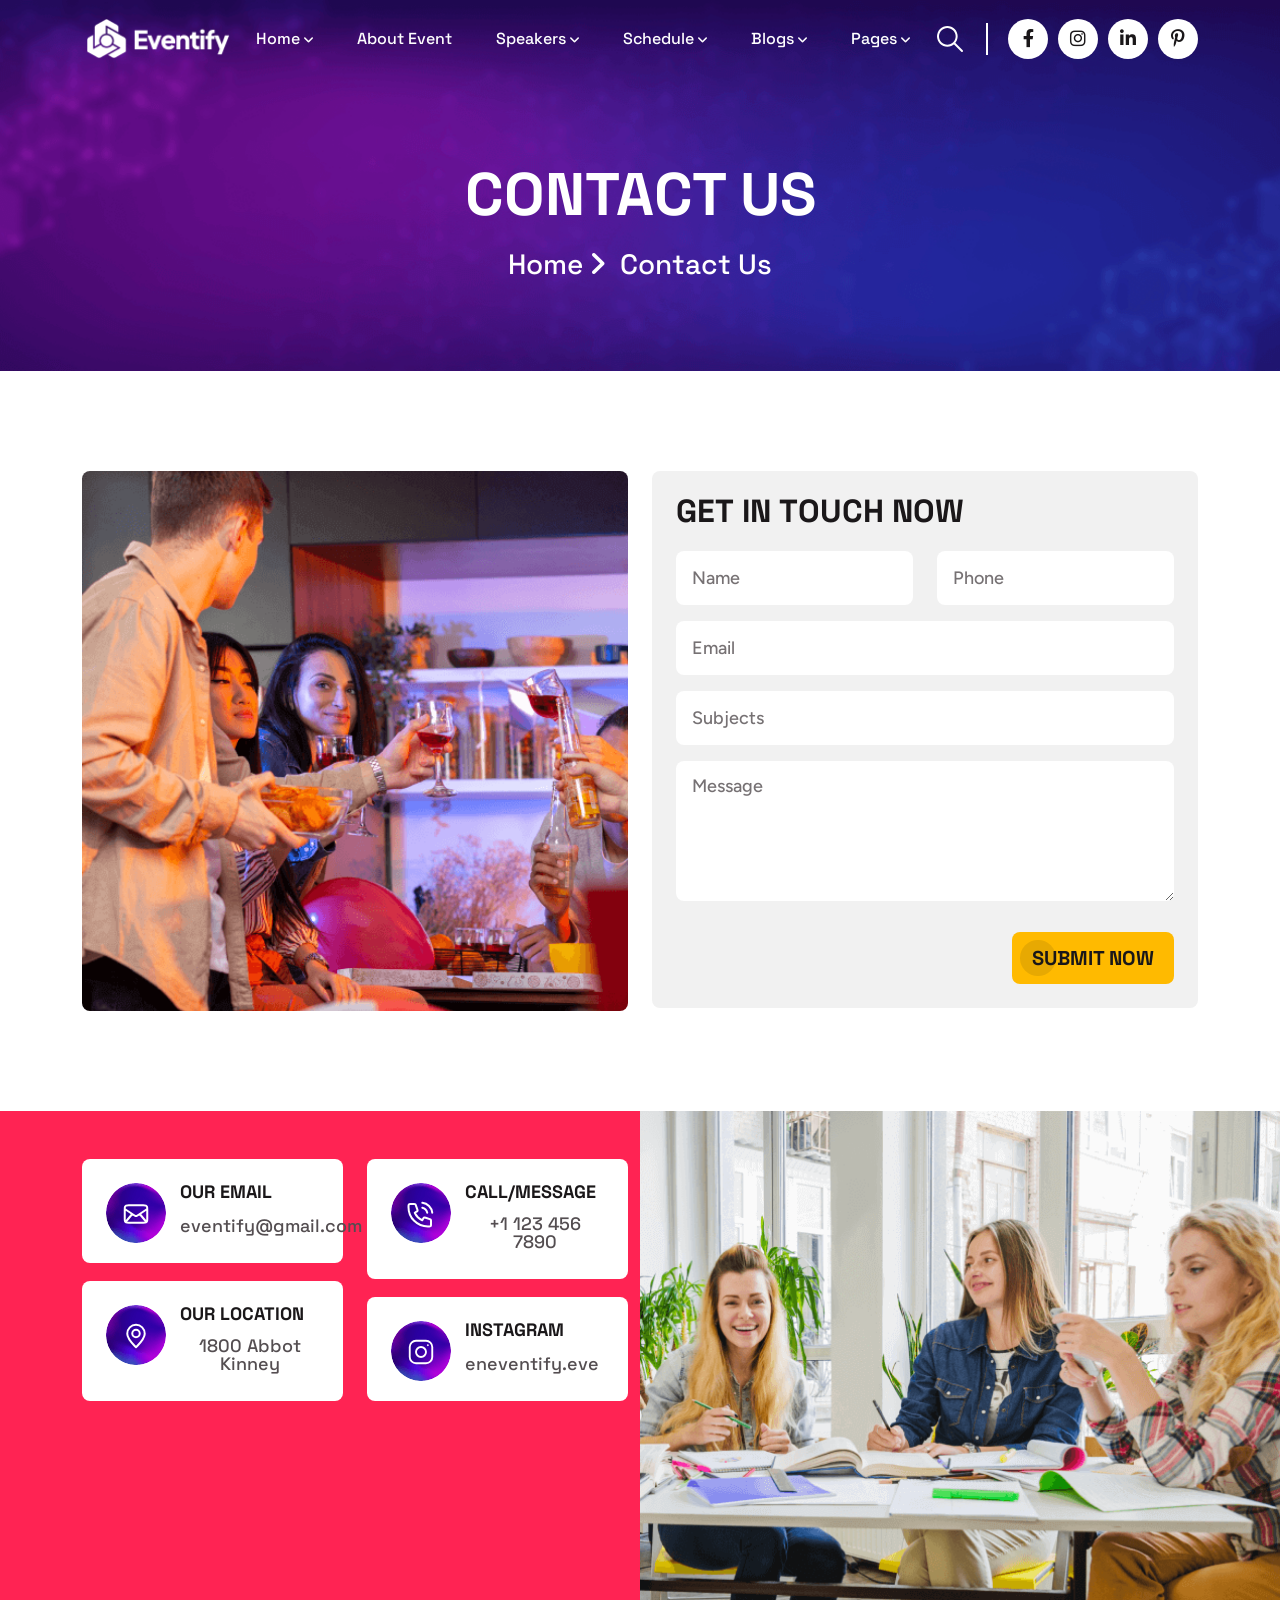
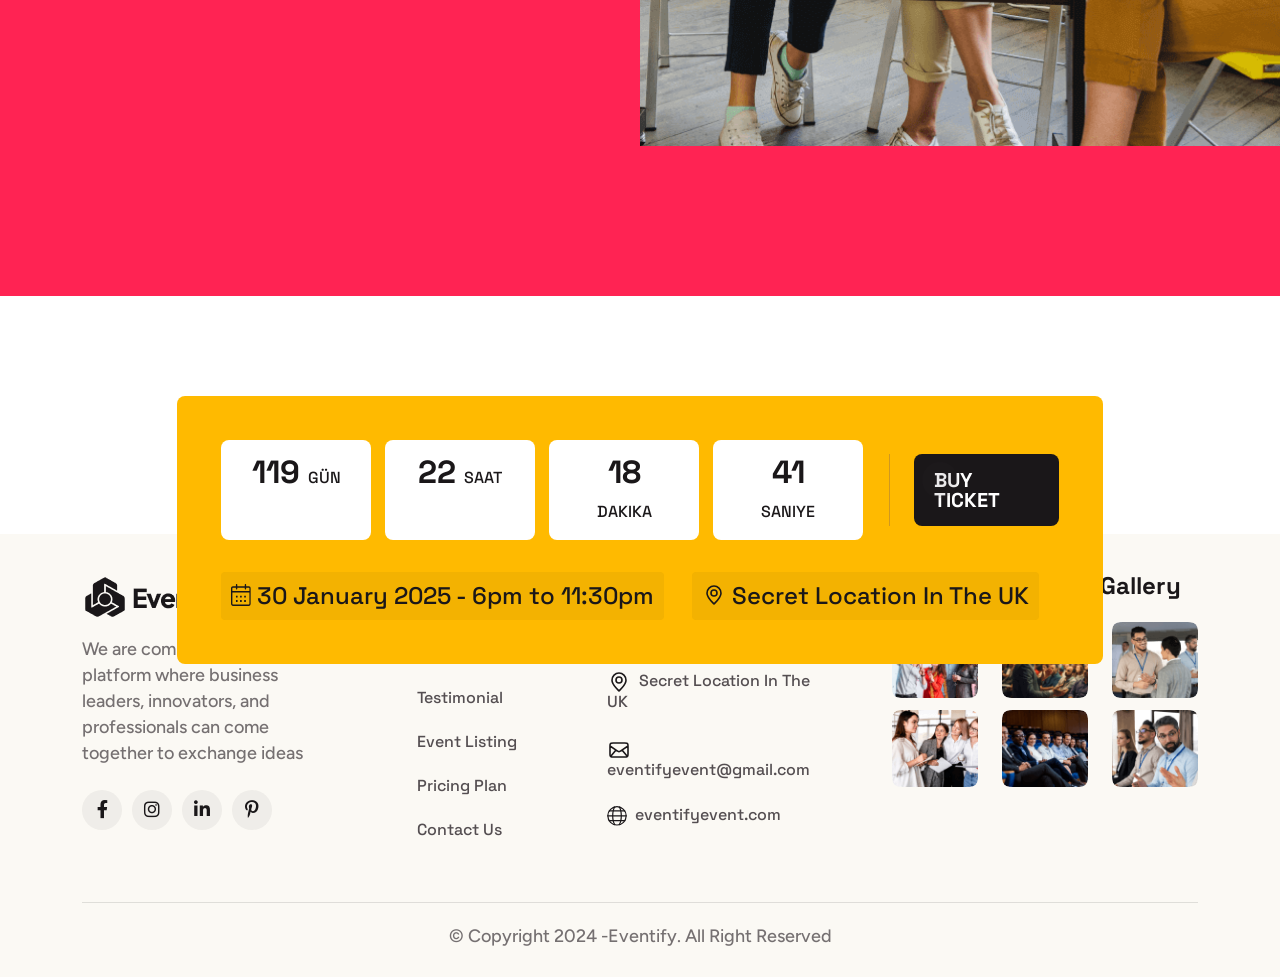
==== contact.html @ 4effe117 "ilk commit" ====
<!DOCTYPE html>
<html lang="en">
	<head>
		<meta charset="UTF-8" />
		<meta name="viewport" content="width=device-width, initial-scale=1.0" />
		<title>Eventify- Event And Conference Theme</title>

		<!--=====FAB ICON=======-->
		<link rel="shortcut icon" href="assets/img/logo/fav-logo1.png" />

		<!--===== CSS LINK =======-->
		<link rel="stylesheet" href="assets/css/vendor/bootstrap.min.css" />
		<link rel="stylesheet" href="assets/css/vendor/aos.css" />
		<link rel="stylesheet" href="assets/css/vendor/fontawesome.css" />
		<link rel="stylesheet" href="assets/css/vendor/magnific-popup.css" />
		<link rel="stylesheet" href="assets/css/vendor/mobile.css" />
		<link rel="stylesheet" href="assets/css/vendor/owlcarousel.min.css" />
		<link rel="stylesheet" href="assets/css/vendor/sidebar.css" />
		<link rel="stylesheet" href="assets/css/vendor/slick-slider.css" />
		<link rel="stylesheet" href="assets/css/vendor/nice-select.css" />
		<link rel="stylesheet" href="assets/css/vendor/odometer.css" />
		<link rel="stylesheet" href="assets/css/main.css" />

		<!--=====  JS SCRIPT LINK =======-->
		<script src="assets/js/vendor/jquery-3.7.1.min.js"></script>
	</head>
	<body class="homepage1-body">
		<!-- Popup Section -->
		<div id="popup" class="popup-overlay d-none">
			<div class="popup-content">
				<span class="close-btn" id="close-popup">&times;</span>
				<div class="popup-icon">
					<img src="assets/img/logo/popup-logo.png" alt="" />
				</div>
				<div class="space32"></div>
				<div class="heading2">
					<h2>Grow your business with our agency</h2>
					<div class="space8"></div>
					<ul>
						<li><img src="assets/img/icons/check3.svg" alt="" />Elevate User Experience Expertise</li>
						<li><img src="assets/img/icons/check3.svg" alt="" /> Elevate Your UI/UX Skills Designer</li>
						<li><img src="assets/img/icons/check3.svg" alt="" />Join Leading UI/UX Event the Year</li>
					</ul>
				</div>
				<div class="space50"></div>
				<a class="vl-btn2" href="contact.html"
					><span class="demo">Buy Ticket Now</span><span class="arrow"><i class="fa-solid fa-arrow-right"></i></span>
				</a>
				<p class="no-thanks">No thanks</p>
			</div>
		</div>
		<!--===== PRELOADER STARTS =======-->
		<div class="preloader">
			<div class="loading-container">
				<div class="loading"></div>
				<div id="loading-icon"><img src="assets/img/logo/preloader.png" alt="" /></div>
			</div>
		</div>
		<!--===== PRELOADER ENDS =======-->

		<!--===== PAGE PROGRESS START=======-->
		<div class="paginacontainer">
			<div class="progress-wrap">
				<svg class="progress-circle svg-content" width="100%" height="100%" viewBox="-1 -1 102 102">
					<path d="M50,1 a49,49 0 0,1 0,98 a49,49 0 0,1 0,-98" />
				</svg>
			</div>
		</div>
		<!--===== PAGE PROGRESS END=======-->

		<!--=====HEADER START=======-->
		<header>
			<div class="header-area homepage1 header header-sticky d-none d-lg-block" id="header">
				<div class="container">
					<div class="row">
						<div class="col-lg-12">
							<div class="header-elements">
								<div class="site-logo">
									<a href="index.html"><img src="assets/img/logo/logo1.png" alt="" /></a>
								</div>
								<div class="main-menu">
									<ul>
										<li>
											<a href="#">Home <i class="fa-solid fa-angle-down"></i></a>
											<div class="tp-submenu">
												<div class="row">
													<div class="col-lg-12">
														<div class="all-images-menu">
															<div class="homemenu-thumb">
																<div class="img1">
																	<img src="assets/img/all-images/demo/demo-img1.png" alt="" />
																</div>
																<div class="homemenu-btn">
																	<a class="vl-btn1" href="index.html">View Demo </a>
																</div>
																<div class="homemenu-text">
																	<a href="index.html">Eventify-Homepage 01</a>
																</div>
															</div>

															<div class="homemenu-thumb">
																<div class="img1">
																	<img src="assets/img/all-images/demo/demo-img2.png" alt="" />
																</div>
																<div class="homemenu-btn">
																	<a class="vl-btn1" href="index2.html">View Demo </a>
																</div>
																<div class="homemenu-text">
																	<a href="index2.html">Eventify-Homepage 02</a>
																</div>
															</div>

															<div class="homemenu-thumb">
																<div class="img1">
																	<img src="assets/img/all-images/demo/demo-img3.png" alt="" />
																</div>
																<div class="homemenu-btn">
																	<a class="vl-btn1" href="index3.html">View Demo </a>
																</div>
																<div class="homemenu-text">
																	<a href="index3.html">Eventify-Homepage 03</a>
																</div>
															</div>

															<div class="homemenu-thumb">
																<div class="img1">
																	<img src="assets/img/all-images/demo/demo-img4.png" alt="" />
																</div>
																<div class="homemenu-btn">
																	<a class="vl-btn1" href="index4.html">View Demo </a>
																</div>
																<div class="homemenu-text">
																	<a href="index4.html">Eventify-Homepage 04</a>
																</div>
															</div>

															<div class="homemenu-thumb" style="margin: 0">
																<div class="img1">
																	<img src="assets/img/all-images/demo/demo-img5.png" alt="" />
																</div>
																<div class="homemenu-btn">
																	<a class="vl-btn1" href="index5.html">View Demo </a>
																</div>
																<div class="homemenu-text">
																	<a href="index5.html">Eventify-Homepage 05</a>
																</div>
															</div>
														</div>

														<div class="all-images-menu">
															<div class="homemenu-thumb">
																<div class="img1">
																	<img src="assets/img/all-images/demo/demo-img6.png" alt="" />
																</div>
																<div class="homemenu-btn">
																	<a class="vl-btn1" href="index6.html">View Demo </a>
																</div>
																<div class="homemenu-text">
																	<a href="index6.html">Eventify-Homepage 06</a>
																</div>
															</div>

															<div class="homemenu-thumb">
																<div class="img1">
																	<img src="assets/img/all-images/demo/demo-img7.png" alt="" />
																</div>
																<div class="homemenu-btn">
																	<a class="vl-btn1" href="index7.html">View Demo </a>
																</div>
																<div class="homemenu-text">
																	<a href="index7.html">Eventify-Homepage 07</a>
																</div>
															</div>

															<div class="homemenu-thumb">
																<div class="img1">
																	<img src="assets/img/all-images/demo/demo-img8.png" alt="" />
																</div>
																<div class="homemenu-btn">
																	<a class="vl-btn1" href="index8.html">View Demo </a>
																</div>
																<div class="homemenu-text">
																	<a href="index8.html">Eventify-Homepage 08</a>
																</div>
															</div>

															<div class="homemenu-thumb">
																<div class="img1">
																	<img src="assets/img/all-images/demo/demo-img9.png" alt="" />
																</div>
																<div class="homemenu-btn">
																	<a class="vl-btn1" href="index9.html">View Demo </a>
																</div>
																<div class="homemenu-text">
																	<a href="index9.html">Eventify-Homepage 09</a>
																</div>
															</div>

															<div class="homemenu-thumb" style="margin: 0">
																<div class="img1">
																	<img src="assets/img/all-images/demo/demo-img10.png" alt="" />
																</div>
																<div class="homemenu-btn">
																	<a class="vl-btn1" href="index10.html">View Demo </a>
																</div>
																<div class="homemenu-text">
																	<a href="index10.html">Eventify-Homepage 10</a>
																</div>
															</div>
														</div>
													</div>
												</div>
											</div>
										</li>
										<li><a href="about.html">About Event</a></li>
										<li>
											<a href="#">Speakers <i class="fa-solid fa-angle-down"></i></a>
											<ul class="dropdown-padding">
												<li><a href="speakers.html">Speakers</a></li>
												<li><a href="speakers-single.html">Speakers Details</a></li>
											</ul>
										</li>

										<li>
											<a href="#">Schedule <i class="fa-solid fa-angle-down"></i></a>
											<ul class="dropdown-padding">
												<li><a href="event.html">Our Event</a></li>
												<li><a href="event-schedule.html">Event Schedule</a></li>
												<li><a href="event-single.html">Event Details</a></li>
											</ul>
										</li>
										<li>
											<a href="#">Blogs <i class="fa-solid fa-angle-down"></i></a>
											<ul class="dropdown-padding">
												<li><a href="blog.html">Our Blog</a></li>
												<li><a href="blog-single.html">Blog Details</a></li>
											</ul>
										</li>
										<li>
											<a href="#">Pages <i class="fa-solid fa-angle-down"></i></a>
											<ul class="dropdown-padding">
												<li><a href="memories.html">Our Memories</a></li>
												<li><a href="pricing-plan.html">Pricing Plan</a></li>
												<li><a href="faq.html">FAQ,s</a></li>
												<li><a href="contact.html">Contact Us</a></li>
											</ul>
										</li>
									</ul>
								</div>
								<div class="btn-area">
									<div class="search-icon header__search header-search-btn">
										<a href="#"><img src="assets/img/icons/search1.svg" alt="" /></a>
									</div>
									<ul>
										<li>
											<a href="#"><i class="fa-brands fa-facebook-f"></i></a>
										</li>
										<li>
											<a href="#"><i class="fa-brands fa-instagram"></i></a>
										</li>
										<li>
											<a href="#"><i class="fa-brands fa-linkedin-in"></i></a>
										</li>
										<li>
											<a href="#" class="m-0"><i class="fa-brands fa-pinterest-p"></i></a>
										</li>
									</ul>
								</div>

								<div class="header-search-form-wrapper">
									<div class="tx-search-close tx-close"><i class="fa-solid fa-xmark"></i></div>
									<div class="header-search-container">
										<form role="search" class="search-form">
											<input type="search" class="search-field" placeholder="Search …" value="" name="s" />
											<button type="submit" class="search-submit"><img src="assets/img/icons/search1.svg" alt="" /></button>
										</form>
									</div>
								</div>
								<div class="body-overlay"></div>
							</div>
						</div>
					</div>
				</div>
			</div>
		</header>
		<!--=====HEADER END =======-->

		<!--===== MOBILE HEADER STARTS =======-->
		<div class="mobile-header mobile-haeder1 d-block d-lg-none">
			<div class="container-fluid">
				<div class="col-12">
					<div class="mobile-header-elements">
						<div class="mobile-logo">
							<a href="index.html"><img src="assets/img/logo/logo1.png" alt="" /></a>
						</div>
						<div class="mobile-nav-icon dots-menu">
							<i class="fa-solid fa-bars-staggered"></i>
						</div>
					</div>
				</div>
			</div>
		</div>

		<div class="mobile-sidebar mobile-sidebar1">
			<div class="logosicon-area">
				<div class="logos">
					<img src="assets/img/logo/logo2.png" alt="" />
				</div>
				<div class="menu-close">
					<i class="fa-solid fa-xmark"></i>
				</div>
			</div>
			<div class="mobile-nav mobile-nav1">
				<ul class="mobile-nav-list nav-list1">
					<li>
						<a href="#">Home </a>
						<ul class="sub-menu">
							<li><a href="index.html">Home One</a></li>
							<li><a href="index2.html">Home Two</a></li>
							<li><a href="index3.html">Home Three</a></li>
							<li><a href="index4.html">Home Four</a></li>
							<li><a href="index5.html">Home Five</a></li>
							<li><a href="index6.html">Home Six</a></li>
							<li><a href="index7.html">Home Seven</a></li>
							<li><a href="index8.html">Home Eight</a></li>
							<li><a href="index9.html">Home Nine</a></li>
							<li><a href="index10.html">Home Ten</a></li>
						</ul>
					</li>
					<li><a href="about.html">About Event</a></li>
					<li>
						<a href="features.html">Speakers</a>
						<ul class="sub-menu">
							<li><a href="speakers.html">Speakers</a></li>
							<li><a href="speakers-single.html">Speakers Details</a></li>
						</ul>
					</li>
					<li>
						<a href="features.html">Schedule</a>
						<ul class="sub-menu">
							<li><a href="event.html">Our Event</a></li>
							<li><a href="event-schedule.html">Event Schedule</a></li>
							<li><a href="event-single.html">Event Details</a></li>
						</ul>
					</li>
					<li>
						<a href="#">Blogs</a>
						<ul class="sub-menu">
							<li><a href="blog.html">Our Blog</a></li>
							<li><a href="blog-single.html">Blog Details</a></li>
						</ul>
					</li>
					<li>
						<a href="#">Pages</a>
						<ul class="sub-menu">
							<li><a href="memories.html">Our Memories</a></li>
							<li><a href="pricing-plan.html">Pricing Plan</a></li>
							<li><a href="faq.html">FAQ,s</a></li>
							<li><a href="contact.html">Contact Us</a></li>
						</ul>
					</li>
					<li><a href="contact.html">Contact Us</a></li>
				</ul>
				<div class="allmobilesection">
					<a href="contact.html" class="vl-btn1">Contact Now</a>
					<div class="single-footer">
						<h3>Contact Info</h3>
						<div class="footer1-contact-info">
							<div class="contact-info-single">
								<div class="contact-info-icon">
									<span><i class="fa-solid fa-phone-volume"></i></span>
								</div>
								<div class="contact-info-text">
									<a href="tel:+3(924)4596512">+3(924)4596512</a>
								</div>
							</div>
							<div class="contact-info-single">
								<div class="contact-info-icon">
									<span><i class="fa-solid fa-envelope"></i></span>
								</div>
								<div class="contact-info-text">
									<a href="mailto:info@example.com">info@example.com</a>
								</div>
							</div>
							<div class="single-footer">
								<h3>Our Location</h3>
								<div class="contact-info-single">
									<div class="contact-info-icon">
										<span><i class="fa-solid fa-location-dot"></i></span>
									</div>
									<div class="contact-info-text">
										<a href="mailto:info@example.com"
											>55 East Birchwood Ave.Brooklyn, <br />
											New York 11201,United States</a
										>
									</div>
								</div>
							</div>
							<div class="single-footer">
								<h3>Social Links</h3>
								<div class="social-links-mobile-menu">
									<ul>
										<li>
											<a href="#"><i class="fa-brands fa-facebook-f"></i></a>
										</li>
										<li>
											<a href="#"><i class="fa-brands fa-instagram"></i></a>
										</li>
										<li>
											<a href="#"><i class="fa-brands fa-linkedin-in"></i></a>
										</li>
										<li>
											<a href="#"><i class="fa-brands fa-youtube"></i></a>
										</li>
									</ul>
								</div>
							</div>
						</div>
					</div>
				</div>
			</div>
		</div>
		<!--===== MOBILE HEADER STARTS =======-->

		<!--===== HERO AREA STARTS =======-->
		<div class="inner-page-header" style="background-image: url(assets/img/bg/header-bg12.png)">
			<div class="container">
				<div class="row">
					<div class="col-lg-6 m-auto">
						<div class="heading1 text-center">
							<h1>Contact Us</h1>
							<div class="space20"></div>
							<a href="index.html">Home <i class="fa-solid fa-angle-right"></i> <span>Contact Us</span></a>
						</div>
					</div>
				</div>
			</div>
		</div>
		<!--===== HERO AREA ENDS =======-->

		<!--===== CONTACT AREA STARTS =======-->
		<div class="contact-inner-section sp1">
			<div class="container">
				<div class="row">
					<div class="col-lg-6">
						<div class="img1 image-anime">
							<img src="assets/img/all-images/contact/contact-img4.png" alt="" />
						</div>
					</div>

					<div class="col-lg-6" data-aos="zoom-in" data-aos-duration="1000">
						<div class="contact4-boxarea">
							<h3 class="text-anime-style-3">Get In Touch Now</h3>
							<div class="space8"></div>
							<div class="row">
								<div class="col-lg-6 col-md-6">
									<div class="input-area">
										<input type="text" placeholder="Name" />
									</div>
								</div>
								<div class="col-lg-6 col-md-6">
									<div class="input-area">
										<input type="text" placeholder="Phone" />
									</div>
								</div>

								<div class="col-lg-12 col-md-6">
									<div class="input-area">
										<input type="email" placeholder="Email" />
									</div>
								</div>
								<div class="col-lg-12 col-md-6">
									<div class="input-area">
										<input type="text" placeholder="Subjects" />
									</div>
								</div>
								<div class="col-lg-12">
									<div class="input-area">
										<textarea placeholder="Message"></textarea>
									</div>
								</div>

								<div class="col-lg-12">
									<div class="space24"></div>
									<div class="input-area text-end">
										<button type="submit" class="vl-btn1">Submit Now</button>
									</div>
								</div>
							</div>
						</div>
					</div>
				</div>
			</div>
		</div>
		<!--===== CONTACT AREA ENDS =======-->

		<!--===== CONTACT AREA STARTS =======-->
		<div class="contact2-bg-section">
			<div class="img1">
				<img src="assets/img/all-images/contact/contact-img1.png" alt="" class="contact-img1" />
			</div>
			<div class="container">
				<div class="row">
					<div class="col-lg-6">
						<div class="space48"></div>
						<div class="row">
							<div class="col-lg-6 col-md-6">
								<div class="contact-boxarea" data-aos="zoom-in" data-aos-duration="900">
									<div class="icons">
										<img src="assets/img/icons/mail1.svg" alt="" />
									</div>
									<div class="text">
										<h5>Our Email</h5>
										<div class="space14"></div>
										<a href="maito:eventify@gmail.com">eventify@gmail.com</a>
									</div>
								</div>
								<div class="space18"></div>
								<div class="contact-boxarea" data-aos="zoom-in" data-aos-duration="1000">
									<div class="icons">
										<img src="assets/img/icons/location1.svg" alt="" />
									</div>
									<div class="text">
										<h5>our location</h5>
										<div class="space14"></div>
										<a href="#">1800 Abbot Kinney</a>
									</div>
								</div>
							</div>

							<div class="col-lg-6 col-md-6">
								<div class="space20 d-md-none d-block"></div>
								<div class="contact-boxarea" data-aos="zoom-in" data-aos-duration="1000">
									<div class="icons">
										<img src="assets/img/icons/phn1.svg" alt="" />
									</div>
									<div class="text">
										<h5>Call/Message</h5>
										<div class="space14"></div>
										<a href="tel:+11234567890">+1 123 456 7890</a>
									</div>
								</div>
								<div class="space18"></div>
								<div class="contact-boxarea" data-aos="zoom-in" data-aos-duration="1200">
									<div class="icons">
										<img src="assets/img/icons/instagram.svg" alt="" />
									</div>
									<div class="text">
										<h5>Instagram</h5>
										<div class="space14"></div>
										<a href="#">eneventify.eve</a>
									</div>
								</div>
							</div>
						</div>
					</div>
				</div>
			</div>
			<div class="mapouter">
				<div class="gmap_canvas">
					<iframe src="https://www.google.com/maps/embed?pb=!1m14!1m12!1m3!1d4506257.120552435!2d88.67021924228865!3d21.954385721237916!2m3!1f0!2f0!3f0!3m2!1i1024!2i768!4f13.1!5e0!3m2!1sen!2sbd!4v1704088968016!5m2!1sen!2sbd" width="600" height="450" style="border: 0" allowfullscreen="" loading="lazy" referrerpolicy="no-referrer-when-downgrade"></iframe>
				</div>
			</div>
		</div>
		<div class="space100 d-lg-block d-none"></div>
		<div class="space50 d-lg-none d-block"></div>
		<!--===== CONTACT AREA ENDS =======-->

		<!--===== CTA AREA STARTS =======-->
		<div class="cta1-section-area d-lg-block d-block">
			<div class="container">
				<div class="row">
					<div class="col-lg-10 m-auto">
						<div class="cta1-main-boxarea">
							<div class="timer-btn-area">
								<div class="timer">
									<div class="time-box">
										<span id="days1" class="time-value">119</span>
										<br />
									</div>
									<div class="space14"></div>
									<div class="time-box">
										<span id="hours1" class="time-value">22</span>
										<br />
									</div>
									<div class="space14"></div>
									<div class="time-box">
										<span id="minutes1" class="time-value">18</span>
										<br />
									</div>
									<div class="space14"></div>
									<div class="time-box" style="margin: 0 26px 0 0">
										<span id="seconds1" class="time-value">44</span>
										<br />
									</div>
								</div>
								<div class="btn-area1">
									<a href="pricing-plan.html" class="vl-btn1">Buy Ticket</a>
								</div>
							</div>
							<ul>
								<li>
									<a href="#"><img src="assets/img/icons/calender1.svg" alt="" />30 January 2025 - 6pm to 11:30pm</a>
								</li>
								<li class="m-0">
									<a href="#"><img src="assets/img/icons/location1.svg" alt="" />Secret Location In The UK</a>
								</li>
							</ul>
						</div>
					</div>
				</div>
			</div>
		</div>
		<!--===== CTA AREA ENDS =======-->

		<!--===== CTA AREA STARTS =======-->
		<div class="cta1-section-area d-lg-none d-block">
			<div class="container">
				<div class="row">
					<div class="col-lg-10 m-auto">
						<div class="cta1-main-boxarea">
							<div class="timer-btn-area">
								<div class="timer">
									<div class="time-box">
										<span id="days" class="time-value">119</span>
										<br />
									</div>
									<div class="space14"></div>
									<div class="time-box">
										<span id="hours" class="time-value">22</span>
										<br />
									</div>
									<div class="space14"></div>
									<div class="time-box">
										<span id="minutes" class="time-value">18</span>
										<br />
									</div>
									<div class="space14"></div>
									<div class="time-box" style="margin: 0 26px 0 0">
										<span id="seconds" class="time-value">44</span>
										<br />
									</div>
								</div>
								<div class="btn-area1">
									<a href="pricing-plan.html" class="vl-btn1">Buy Ticket</a>
								</div>
							</div>
							<ul>
								<li>
									<a href="#"><img src="assets/img/icons/calender1.svg" alt="" />30 January 2025 - 6pm to 11:30pm</a>
								</li>
								<li class="m-0">
									<a href="#"><img src="assets/img/icons/location1.svg" alt="" />Secret Location In The UK</a>
								</li>
							</ul>
						</div>
					</div>
				</div>
			</div>
		</div>
		<!--===== CTA AREA ENDS =======-->

		<!--===== FOOTER AREA STARTS =======-->
		<div class="footer1-sertion-area">
			<div class="container">
				<div class="row">
					<div class="col-lg-3 col-md-6">
						<div class="footer-logo-area">
							<img src="assets/img/logo/logo2.png" alt="" />
							<div class="space16"></div>
							<p>We are committed to creating a platform where business leaders, innovators, and professionals can come together to exchange ideas</p>
							<div class="space24"></div>
							<ul>
								<li>
									<a href="#"><i class="fa-brands fa-facebook-f"></i></a>
								</li>
								<li>
									<a href="#"><i class="fa-brands fa-instagram"></i></a>
								</li>
								<li>
									<a href="#"><i class="fa-brands fa-linkedin-in"></i></a>
								</li>
								<li>
									<a href="#" class="m-0"><i class="fa-brands fa-pinterest-p"></i></a>
								</li>
							</ul>
						</div>
					</div>
					<div class="col-lg-2 col-md-6">
						<div class="link-content">
							<h3>Quick Links</h3>
							<ul>
								<li><a href="#">About Us</a></li>
								<li><a href="#">Testimonial</a></li>
								<li><a href="#">Event Listing</a></li>
								<li><a href="#">Pricing Plan</a></li>
								<li><a href="#">Contact Us</a></li>
							</ul>
						</div>
					</div>

					<div class="col-lg-3 col-md-6">
						<div class="link-content2">
							<h3>Contact Us</h3>
							<ul>
								<li>
									<a href="tel:+11234567890"><img src="assets/img/icons/phn1.svg" alt="" />+1 123 456 7890</a>
								</li>
								<li>
									<a href="#"><img src="assets/img/icons/location1.svg" alt="" />Secret Location In The UK</a>
								</li>
								<li>
									<a href="mailto:eventifyevent@gmail.com"><img src="assets/img/icons/mail1.svg" alt="" />eventifyevent@gmail.com</a>
								</li>
								<li>
									<a href="#"> <img src="assets/img/icons/world1.svg" alt="" />eventifyevent.com</a>
								</li>
							</ul>
						</div>
					</div>
					<div class="col-lg-4 col-md-6">
						<div class="footer-social-box">
							<h3>Our Recent Event Gallery</h3>
							<div class="space12"></div>
							<div class="row">
								<div class="col-lg-4 col-md-4 col-4">
									<div class="img1">
										<img src="assets/img/all-images/footer/footer-img1.png" alt="" />
										<div class="icons">
											<a href="#"><i class="fa-brands fa-instagram"></i></a>
										</div>
									</div>
								</div>
								<div class="col-lg-4 col-md-4 col-4">
									<div class="img1">
										<img src="assets/img/all-images/footer/footer-img2.png" alt="" />
										<div class="icons">
											<a href="#"><i class="fa-brands fa-instagram"></i></a>
										</div>
									</div>
								</div>
								<div class="col-lg-4 col-md-4 col-4">
									<div class="img1">
										<img src="assets/img/all-images/footer/footer-img3.png" alt="" />
										<div class="icons">
											<a href="#"><i class="fa-brands fa-instagram"></i></a>
										</div>
									</div>
								</div>
								<div class="col-lg-4 col-md-4 col-4">
									<div class="img1">
										<img src="assets/img/all-images/footer/footer-img4.png" alt="" />
										<div class="icons">
											<a href="#"><i class="fa-brands fa-instagram"></i></a>
										</div>
									</div>
								</div>
								<div class="col-lg-4 col-md-4 col-4">
									<div class="img1">
										<img src="assets/img/all-images/footer/footer-img5.png" alt="" />
										<div class="icons">
											<a href="#"><i class="fa-brands fa-instagram"></i></a>
										</div>
									</div>
								</div>
								<div class="col-lg-4 col-md-4 col-4">
									<div class="img1">
										<img src="assets/img/all-images/footer/footer-img6.png" alt="" />
										<div class="icons">
											<a href="#"><i class="fa-brands fa-instagram"></i></a>
										</div>
									</div>
								</div>
							</div>
						</div>
					</div>
				</div>
				<div class="space60"></div>
				<div class="row">
					<div class="col-lg-12">
						<div class="copyright">
							<p>&copy; Copyright 2024 -Eventify. All Right Reserved</p>
						</div>
					</div>
				</div>
			</div>
		</div>
		<!--===== FOOTER AREA ENDS =======-->

		<!--===== JS SCRIPT LINK =======-->
		<script src="assets/js/vendor/bootstrap.min.js"></script>
		<script src="assets/js/vendor/fontawesome.js"></script>
		<script src="assets/js/vendor/aos.js"></script>
		<script src="assets/js/vendor/jquery.appear.js"></script>
		<script src="assets/js/vendor/jquery.odometer.min.js"></script>
		<script src="assets/js/vendor/sidebar.js"></script>
		<script src="assets/js/vendor/magnific-popup.js"></script>
		<script src="assets/js/vendor/gsap.min.js"></script>
		<script src="assets/js/vendor/ScrollTrigger.min.js"></script>
		<script src="assets/js/vendor/Splitetext.js"></script>
		<script src="assets/js/vendor/mobilemenu.js"></script>
		<script src="assets/js/vendor/owlcarousel.min.js"></script>
		<script src="assets/js/vendor/nice-select.js"></script>
		<script src="assets/js/vendor/waypoints.js"></script>
		<script src="assets/js/vendor/slick-slider.js"></script>
		<script src="assets/js/vendor/circle-progress.js"></script>
		<script src="assets/js/main.js"></script>
	</body>
</html>
---- assets/css/vendor/mobile.css ----
/*

Plugin Name: Multi Drop Down Mobile menu
version: 1.0
Author: Abdul Rabby
Desc: 



*/




/*Base css*/

*{
    margin: 0;
    padding: 0;
}
body{
    font-size: 16px;
    font-family: "Figtree", sans-serif;
}

a, a:hover{
    outline: none;
    text-decoration: none;
}

ul, li{
    list-style: none;
}




/*Menu Css*/

.mobile-logo a{
    font-size: 20px;
    font-weight: 500;
    color: #161616;
    text-decoration: none;
}


.mobile-header {
    position: absolute;
    top: 0;
    left: 0;
    width: 100%;
    padding: 17px 0;
    z-index: 9;
    
}

.mobile-header-elements {
    display: flex;
    align-items: center;
    justify-content: space-between;
}

.mobile-nav-icon {
    font-size: 23px;
    border: 1px solid;
    width: 40px;
    height: 40px;
    display: flex;
    align-items: center;
    justify-content: center;
    border-radius: 4px;
    color: #161616;
}



.mobile-sidebar {
    position: fixed;
    height: 100%;
    width: 100%;
    background:#F6F6EC;
    z-index: 99;
    padding: 40px 30px;
    left: -100%;
    top: 0;
    visibility: hidden;
    opacity: 0;
    transition: all .3s;
    
    
}

.mobile-sidebar .contact-icon{
    background: #161616;
}


.mobile-sidebar.mobile-menu-active{
    left: 0;
    visibility: visible;
    opacity: 1;
    transition: all .3s;
    overflow-y:scroll ;
}

.menu-close {
    position: absolute;
    right: 20px;
    top: 20px;
    font-size: 25px;
    color: #161616;
    cursor: pointer;
}

.mobile-nav li a {
    font-size: 18px;
    line-height: 24px;
    color: #161616;
    padding: 10px 0;
    display: block;
    font-family: "Figtree", sans-serif;
    font-weight: 500 !important;
}


ul.mobile-nav-list {
    margin-top: 30px;
}


li.has-children {
    position: relative;
    z-index: 2;
}

span.mobile-nav-menu-icon {
    position: absolute;
    right: 0;
    top: 0;
    height: 50px;
    width: 50px;
    text-align: center;
    line-height: 50px;
    color: #161616;
}

ul.mobile-menu-sub {
    display: none;
    position: relative;
    left: 0;
    padding-left: 10px;
    transition: all .3s;
}

ul.mobile-menu-sub.sub-menu-active{
    display: block;
    position: relative;
    transition: all .3s;
}



.mobile-nav li {
    position: relative;
    z-index: 2;
}

span.submenu-button {
    position: absolute;
    width: 100%;
    height: 44px;
    top: 0;
    left: 0;
    z-index: 3;
    transition: all .3s;
}

span.submenu-button:after, span.submenu-button:before {
    position: absolute;
    content: "";
    height: 20px;
    width: 2px;
    background: #161616;
    top: 12px;
    right: 9px;
    transition: all .3s;
}

span.submenu-button:before {
    height: 2px;
    width: 20px;
    right: 0px;
    top: 22px;
}

span.submenu-button.submenu-opened:after {
    visibility: hidden;
    opacity: 0;
}

.sub-menu{
    display: none;
    padding-left: 15px;
}


span.multi-drop-icon {
    position: absolute;
    right: 10px;
    width: 20px;
    height: 100%;
    top: 0;
    text-align: center;
    display: flex;
    align-items: center;
    justify-content: flex-end;
}


ul.mobile-nav-list {
    max-height: 500px;
    overflow-y: scroll;
}
---- assets/css/vendor/owlcarousel.min.css ----
blog/**
 * Owl Carousel v2.3.4
 * Copyright 2013-2018 David Deutsch
 * Licensed under: SEE LICENSE IN https://github.com/OwlCarousel2/OwlCarousel2/blob/master/LICENSE
 */
 .owl-carousel,.owl-carousel .owl-item{-webkit-tap-highlight-color:transparent;position:relative}.owl-carousel{display:none;width:100%;z-index:1}.owl-carousel .owl-stage{position:relative;-ms-touch-action:pan-Y;touch-action:manipulation;-moz-backface-visibility:hidden}.owl-carousel .owl-stage:after{content:".";display:block;clear:both;visibility:hidden;line-height:0;height:0}.owl-carousel .owl-stage-outer{position:relative;overflow:hidden;-webkit-transform:translate3d(0,0,0)}.owl-carousel .owl-item,.owl-carousel .owl-wrapper{-webkit-backface-visibility:hidden;-moz-backface-visibility:hidden;-ms-backface-visibility:hidden;-webkit-transform:translate3d(0,0,0);-moz-transform:translate3d(0,0,0);-ms-transform:translate3d(0,0,0)}.owl-carousel .owl-item{min-height:1px;float:left;-webkit-backface-visibility:hidden;-webkit-touch-callout:none}.owl-carousel .owl-item img{display:block;width:100%}.owl-carousel .owl-dots.disabled,.owl-carousel .owl-nav.disabled{display:none}.no-js .owl-carousel,.owl-carousel.owl-loaded{display:block}.owl-carousel .owl-dot,.owl-carousel .owl-nav .owl-next,.owl-carousel .owl-nav .owl-prev{cursor:pointer;-webkit-user-select:none;-khtml-user-select:none;-moz-user-select:none;-ms-user-select:none;user-select:none}.owl-carousel .owl-nav button.owl-next,.owl-carousel .owl-nav button.owl-prev,.owl-carousel button.owl-dot{background:0 0;color:inherit;border:none;padding:0!important;font:inherit}.owl-carousel.owl-loading{opacity:0;display:block}.owl-carousel.owl-hidden{opacity:0}.owl-carousel.owl-refresh .owl-item{visibility:hidden}.owl-carousel.owl-drag .owl-item{-ms-touch-action:pan-y;touch-action:pan-y;-webkit-user-select:none;-moz-user-select:none;-ms-user-select:none;user-select:none}.owl-carousel.owl-grab{cursor:move;cursor:grab}.owl-carousel.owl-rtl{direction:rtl}.owl-carousel.owl-rtl .owl-item{float:right}.owl-carousel .animated{animation-duration:1s;animation-fill-mode:both}.owl-carousel .owl-animated-in{z-index:0}.owl-carousel .owl-animated-out{z-index:1}.owl-carousel .fadeOut{animation-name:fadeOut}@keyframes fadeOut{0%{opacity:1}100%{opacity:0}}.owl-height{transition:height .5s ease-in-out}.owl-carousel .owl-item .owl-lazy{opacity:0;transition:opacity .4s ease}.owl-carousel .owl-item .owl-lazy:not([src]),.owl-carousel .owl-item .owl-lazy[src^=""]{max-height:0}.owl-carousel .owl-item img.owl-lazy{transform-style:preserve-3d}.owl-carousel .owl-video-wrapper{position:relative;height:100%;background:#000}.owl-carousel .owl-video-play-icon{position:absolute;height:80px;width:80px;left:50%;top:50%;margin-left:-40px;margin-top:-40px;background:url(owl.video.play.png) no-repeat;cursor:pointer;z-index:1;-webkit-backface-visibility:hidden;transition:transform .1s ease}.owl-carousel .owl-video-play-icon:hover{-ms-transform:scale(1.3,1.3);transform:scale(1.3,1.3)}.owl-carousel .owl-video-playing .owl-video-play-icon,.owl-carousel .owl-video-playing .owl-video-tn{display:none}.owl-carousel .owl-video-tn{opacity:0;height:100%;background-position:center center;background-repeat:no-repeat;background-size:contain;transition:opacity .4s ease}.owl-carousel .owl-video-frame{position:relative;z-index:1;height:100%;width:100%}
---- assets/css/vendor/sidebar.css ----
/*!
* metismenu https://github.com/onokumus/metismenu#readme
* A jQuery menu plugin
* @version 3.0.6
* @author Osman Nuri Okumus <onokumus@gmail.com> (https://github.com/onokumus)
* @license: MIT 
*/

.metismenu .arrow {
  float: right;
  line-height: 1.42857;
}

*[dir="rtl"] .metismenu .arrow {
  float: left;
}

/*
   * Require Bootstrap 3.x
   * https://github.com/twbs/bootstrap
  */

.metismenu .glyphicon.arrow:before {
  content: "\e079";
}

.metismenu .mm-active>a>.glyphicon.arrow:before {
  content: "\e114";
}

/*
   * Require Font-Awesome
   * http://fortawesome.github.io/Font-Awesome/
  */

.metismenu .fa.arrow:before {
  content: "\f104";
}

.metismenu .mm-active>a>.fa.arrow:before {
  content: "\f107";
}

/*
   * Require Ionicons
   * http://ionicons.com/
  */

.metismenu .ion.arrow:before {
  content: "\f3d2"
}

.metismenu .mm-active>a>.ion.arrow:before {
  content: "\f3d0";
}

.metismenu .plus-times {
  float: right;
}

*[dir="rtl"] .metismenu .plus-times {
  float: left;
}

.metismenu .fa.plus-times:before {
  content: "\f067";
}

.metismenu .mm-active>a>.fa.plus-times {
  transform: rotate(45deg);
}

.metismenu .plus-minus {
  float: right;
}

*[dir="rtl"] .metismenu .plus-minus {
  float: left;
}

.metismenu .fa.plus-minus:before {
  content: "\f067";
}

.metismenu .mm-active>a>.fa.plus-minus:before {
  content: "\f068";
}

.metismenu .mm-collapse:not(.mm-show) {
  display: none;
}

.metismenu .mm-collapsing {
  position: relative;
  height: 0;
  overflow: hidden;
  transition-timing-function: ease;
  transition-duration: .35s;
  transition-property: height, visibility;
}

.metismenu .has-arrow {
  position: relative;
}

.metismenu .has-arrow::after {
  position: absolute;
  content: '';
  width: .5em;
  height: .5em;
  border-width: 1px 0 0 1px;
  border-style: solid;
  border-color: currentColor;
  border-color: initial;
  right: 1em;
  transform: rotate(-45deg) translate(0, -50%);
  transform-origin: top;
  top: 50%;
  transition: all .3s ease-out;
}

*[dir="rtl"] .metismenu .has-arrow::after {
  right: auto;
  left: 1em;
  transform: rotate(135deg) translate(0, -50%);
}

.metismenu .mm-active>.has-arrow::after, .metismenu .has-arrow[aria-expanded="true"]::after {
  transform: rotate(-135deg) translate(0, -50%);
}

*[dir="rtl"] .metismenu .mm-active>.has-arrow::after, *[dir="rtl"] .metismenu .has-arrow[aria-expanded="true"]::after {
  transform: rotate(225deg) translate(0, -50%);
}

/* custom code */

.hamburger-menu {
  display: inline-block;
}

.hamburger-menu a {
  display: inline-block;
}

.body-overlay {
  background-color: #000000;
  height: 950px;
  width: 100%;
  position: fixed;
  top: 0;
  z-index: 1010;
  left: 0;
  opacity: 0;
  visibility: hidden;
  transition: all 0.3s linear 0s;
  transition: all 600ms ease;
  -webkit-transition: all 600ms ease;
  -moz-transition: all 600ms ease;
  -ms-transition: all 600ms ease;
  -o-transition: all 600ms ease;
}

.body-overlay.active {
  opacity: .5;
  visibility: visible;
}

.side-mobile-menu ul li a {
  padding: 13px 0;
  display: block;
  border-bottom: 1px solid rgba(0, 0, 0, 0.05);
  font-size: 14px;
  color: #000;
  font-weight: 600;
  text-transform: uppercase;
  position: relative;
}

.side-mobile-menu ul li a[aria-expanded="true"] {
  color: var(--color-primary);
}

.side-mobile-menu ul li a:hover {
  color: var(--color-primary);
  padding-left: 5px;
}

.side-mobile-menu ul li ul li:hover>a {
  color: var(--color-primary);
  padding-left: 20px;
}

.side-mobile-menu ul li ul li:hover>a::before {
  background: var(--color-primary);
  border-color: var(--color-primary) !important;
}

.slide-bar.style-2 .side-mobile-menu ul li a[aria-expanded="true"],
.slide-bar.style-2 .side-mobile-menu ul li a:hover,
.slide-bar.style-2 .side-mobile-menu ul li ul li:hover>a {
  color: #2962FF;
}
.slide-bar.style-2 .side-mobile-menu ul li ul li:hover>a::before {
  background: #2962FF;
  border-color: #2962FF !important;
}





.side-mobile-menu ul {
  list-style: none;
  margin: 0;
  padding: 0;
}


.slide-bar {
    position: fixed;
    overflow-y: auto;
    top: 0;
    right: -860px;
    right: -860px;
    max-width: 830px;
    padding: 50px 50px;
    height: 900px;
    display: block;
    background-color: var(--color-white);
    z-index: 1020;
transition-duration: 500ms;
background-color: #fff;
}


.side-mobile-menu {
    display: none;
}
.slide-bar.show {
  right: 0;
}

.side-mobile-menu ul li ul li {
  padding-left: 15px;
}

.side-mobile-menu ul li ul li a {
  position: relative;
  padding-left: 15px;
  text-transform: capitalize;
  font-size: 16px;
}

.side-mobile-menu ul li.dropdown>a::after {
  position: absolute;
  content: "";
  width: 8px;
  height: 8px;
  border-width: 0 2px 2px 0;
  border-style: solid;
  border-color: initial;
  right: 16px;
  top: 50%;
  -webkit-transform: rotate(-45deg) translateY(-50%);
  -webkit-transform-origin: top;
  transform-origin: top;
  transition: all 0.3s ease-out;
  transform: rotate(-45deg) translateY(-50%);
  -moz-transform: rotate(-45deg) translateY(-50%);
  -ms-transform: rotate(-45deg) translateY(-50%);
  -o-transform: rotate(-45deg) translateY(-50%);
}

.side-mobile-menu ul li.dropdown a[aria-expanded="true"]::after {
  -webkit-transform: rotate(-135deg) translateY(-50%);
  transform: rotate(45deg) translateY(-50%);
}

.side-mobile-menu ul li ul li a::before {
  content: "";
  width: 8px;
  height: 8px;
  position: absolute;
  left: 0;
  top: 50%;
  transform: translateY(-50%);
  border: 2px solid #101a23;
  border-radius: 50%;
}

.side-mobile-menu ul li ul li a {
  text-transform: capitalize;
  font-size: 15px;
}

.close-mobile-menu a {
  color: #fff;
  position: relative;
  z-index: 2;
  font-size: 16px;
  left: 0;
  display: block;
}


.close-mobile-menu {
  position: absolute;
  top: 0;
  right: 0;
  text-align: center;
  line-height: 40px;
  transition: .3s;
  -webkit-transition: .3s;
  -moz-transition: .3s;
  -ms-transition: .3s;
  -o-transition: .3s;
}

.slide-bar .tx-close {
    background: rgba(150,144,162,.08);
    width: 54px;
    height: 54px;
    border-width: 18px;
}
.slide-bar .tx-close::before, .slide-bar .tx-close::after {
    background-color: #000;
}


.header-mobile-search input {
  width: 100%;
  height: 50px;
  background-color: #fff;
  padding: 0 18px;
  padding-right: 40px;
  font-size: 14px;
  border: 1px solid #ececec;
  transition: .3s;
  -webkit-transition: .3s;
  -moz-transition: .3s;
  -ms-transition: .3s;
  -o-transition: .3s;
  border-radius: 3px;
}

.header-mobile-search input:focus {
  border-color: var(--color-primary);
}

.header-mobile-search {
  margin-bottom: 15px;
  position: relative;
  display: block;
}

.header-mobile-search button {
  position: absolute;
  width: 50px;
  height: 100%;
  right: 0;
  line-height: 100%;
  padding: 0;
  border: none;
  background-color: initial;
  background-image: none;
  color: #3a505f;
  top: 0;
  cursor: pointer;
}
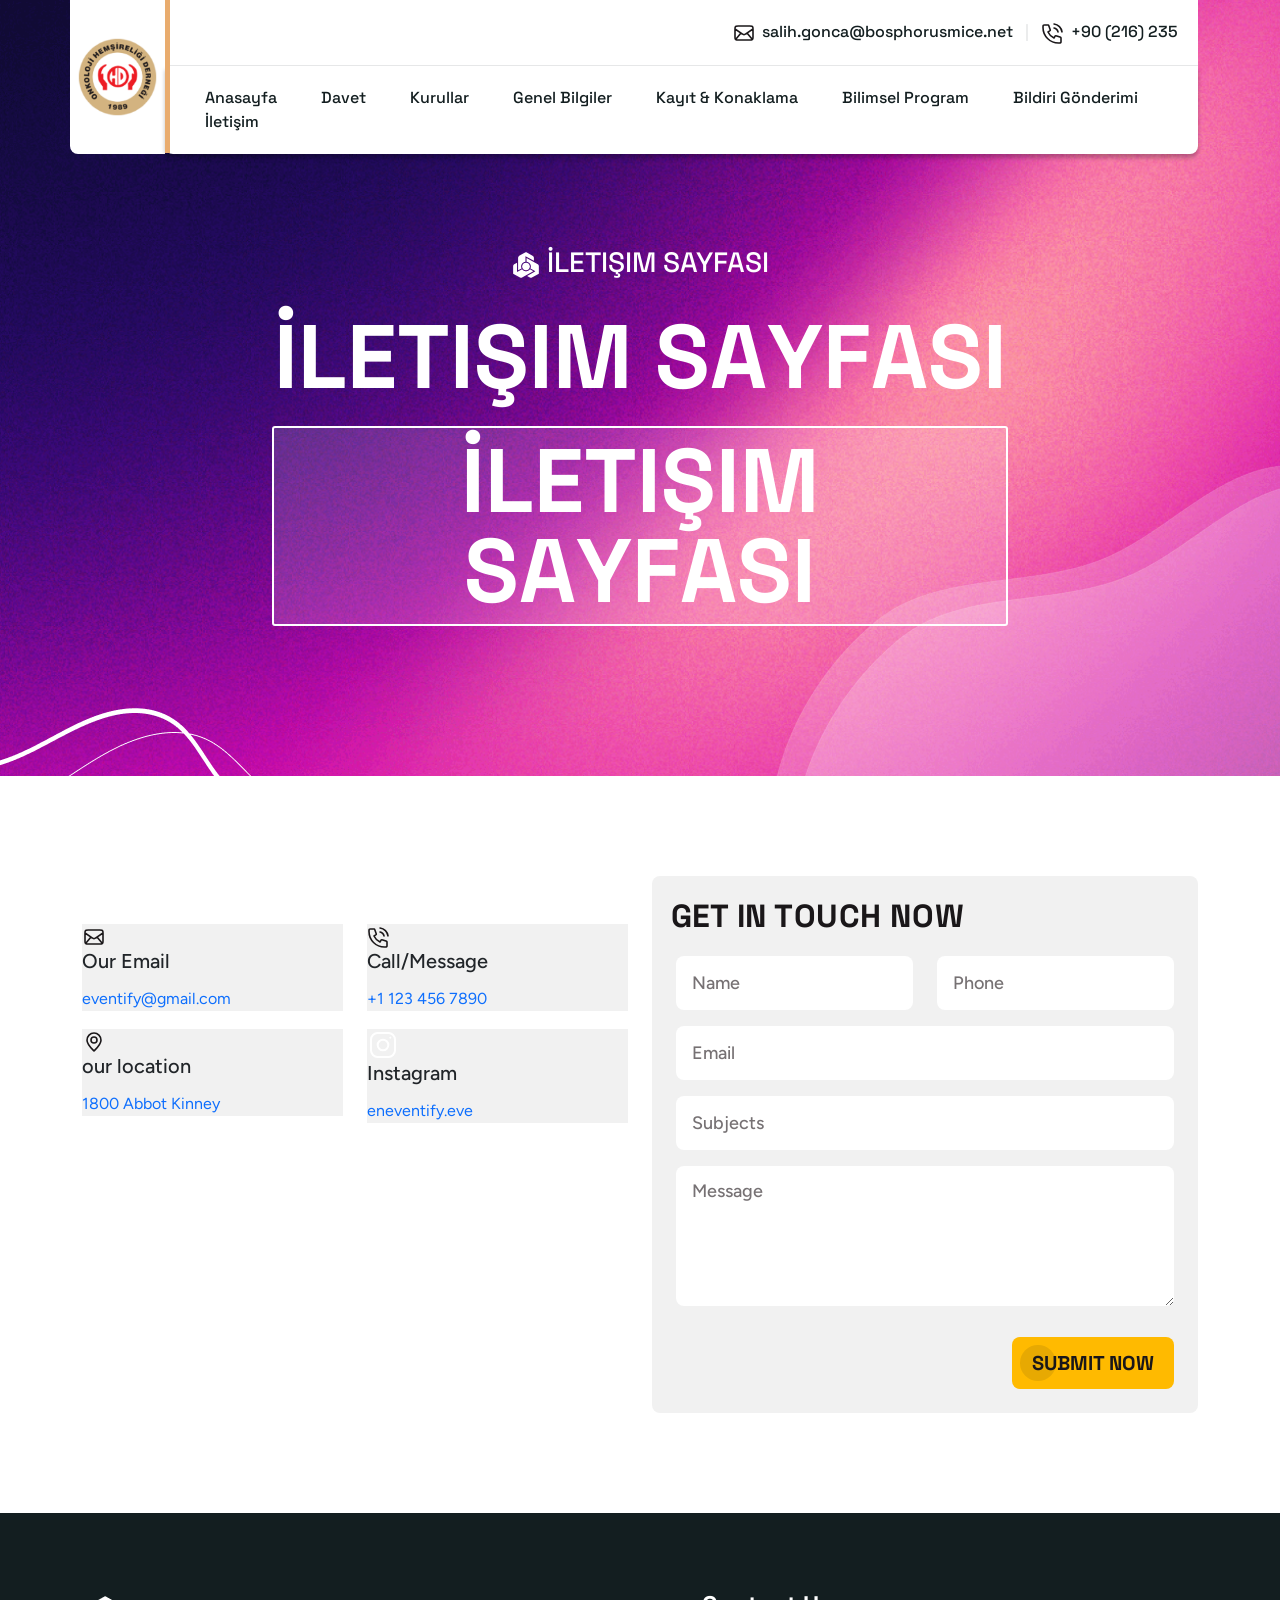
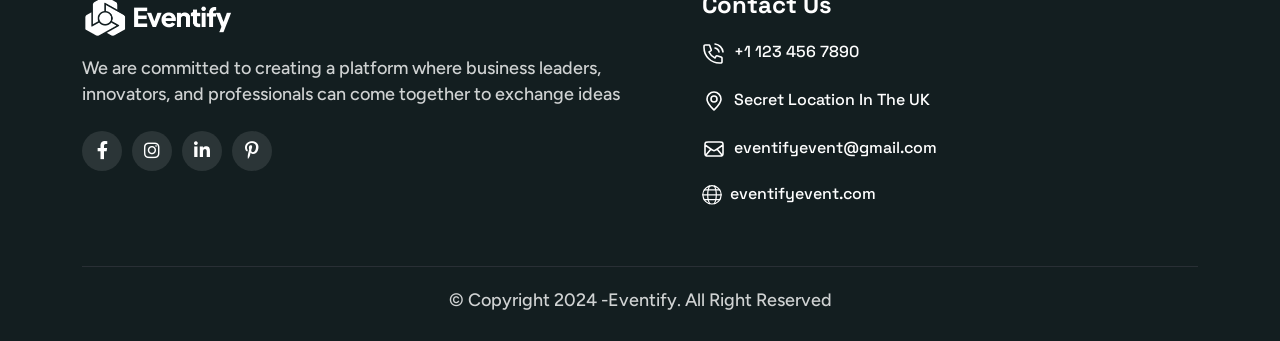
==== commit f7bcf2af: "30/10/2025 İletişim Sayfası Yapıldı" ====
--- a/contact.html
+++ b/contact.html
@@ -24,7 +24,7 @@
 		<!--=====  JS SCRIPT LINK =======-->
 		<script src="assets/js/vendor/jquery-3.7.1.min.js"></script>
 	</head>
-	<body class="homepage1-body">
+	<body class="homepage3-body">
 		<!-- Popup Section -->
 		<div id="popup" class="popup-overlay d-none">
 			<div class="popup-content">
@@ -57,7 +57,6 @@
 			</div>
 		</div>
 		<!--===== PRELOADER ENDS =======-->
-
 		<!--===== PAGE PROGRESS START=======-->
 		<div class="paginacontainer">
 			<div class="progress-wrap">
@@ -67,214 +66,49 @@
 			</div>
 		</div>
 		<!--===== PAGE PROGRESS END=======-->
-
 		<!--=====HEADER START=======-->
 		<header>
-			<div class="header-area homepage1 header header-sticky d-none d-lg-block" id="header">
+			<div class="header-area homepage3 header header-sticky d-none d-lg-block" id="header">
 				<div class="container">
 					<div class="row">
-						<div class="col-lg-12">
+						<div class="col-lg-1" style="padding:0px;">
+							<div class="sol-logo" style="background-color: #ffffff; display: flex; align-items: center; height: 100%; border-radius: 0px 0px 0px 8px;">
+								<div class="site-logo" style="padding-right: 5px; padding-left: 5px;">
+									<a href="#"><img src="doc/ohd-logo.png" alt=""></a>
+								</div>
+							</div>
+						</div>
+						<div class="col-lg-11" style="padding-left:0px;">
+							<div class="menu-top-area">
+								<div class="top-menu-area">
+									<div class="btn-area">
+										<ul>
+											
+										</ul>
+									</div>
+									<ul>
+										<li>
+											<a href="mailto:salih.gonca@bosphorusmice.net"><img src="assets/img/icons/mail1.svg" alt="">salih.gonca@bosphorusmice.net <span> | </span></a>
+										</li>
+										<li>
+											<a href="tel:+902162350686"><img src="assets/img/icons/phn1.svg" alt="">+90 (216) 235
+										</a>
+										</li>
+									</ul>
+								</div>
+							</div>
 							<div class="header-elements">
-								<div class="site-logo">
-									<a href="index.html"><img src="assets/img/logo/logo1.png" alt="" /></a>
-								</div>
 								<div class="main-menu">
 									<ul>
-										<li>
-											<a href="#">Home <i class="fa-solid fa-angle-down"></i></a>
-											<div class="tp-submenu">
-												<div class="row">
-													<div class="col-lg-12">
-														<div class="all-images-menu">
-															<div class="homemenu-thumb">
-																<div class="img1">
-																	<img src="assets/img/all-images/demo/demo-img1.png" alt="" />
-																</div>
-																<div class="homemenu-btn">
-																	<a class="vl-btn1" href="index.html">View Demo </a>
-																</div>
-																<div class="homemenu-text">
-																	<a href="index.html">Eventify-Homepage 01</a>
-																</div>
-															</div>
-
-															<div class="homemenu-thumb">
-																<div class="img1">
-																	<img src="assets/img/all-images/demo/demo-img2.png" alt="" />
-																</div>
-																<div class="homemenu-btn">
-																	<a class="vl-btn1" href="index2.html">View Demo </a>
-																</div>
-																<div class="homemenu-text">
-																	<a href="index2.html">Eventify-Homepage 02</a>
-																</div>
-															</div>
-
-															<div class="homemenu-thumb">
-																<div class="img1">
-																	<img src="assets/img/all-images/demo/demo-img3.png" alt="" />
-																</div>
-																<div class="homemenu-btn">
-																	<a class="vl-btn1" href="index3.html">View Demo </a>
-																</div>
-																<div class="homemenu-text">
-																	<a href="index3.html">Eventify-Homepage 03</a>
-																</div>
-															</div>
-
-															<div class="homemenu-thumb">
-																<div class="img1">
-																	<img src="assets/img/all-images/demo/demo-img4.png" alt="" />
-																</div>
-																<div class="homemenu-btn">
-																	<a class="vl-btn1" href="index4.html">View Demo </a>
-																</div>
-																<div class="homemenu-text">
-																	<a href="index4.html">Eventify-Homepage 04</a>
-																</div>
-															</div>
-
-															<div class="homemenu-thumb" style="margin: 0">
-																<div class="img1">
-																	<img src="assets/img/all-images/demo/demo-img5.png" alt="" />
-																</div>
-																<div class="homemenu-btn">
-																	<a class="vl-btn1" href="index5.html">View Demo </a>
-																</div>
-																<div class="homemenu-text">
-																	<a href="index5.html">Eventify-Homepage 05</a>
-																</div>
-															</div>
-														</div>
-
-														<div class="all-images-menu">
-															<div class="homemenu-thumb">
-																<div class="img1">
-																	<img src="assets/img/all-images/demo/demo-img6.png" alt="" />
-																</div>
-																<div class="homemenu-btn">
-																	<a class="vl-btn1" href="index6.html">View Demo </a>
-																</div>
-																<div class="homemenu-text">
-																	<a href="index6.html">Eventify-Homepage 06</a>
-																</div>
-															</div>
-
-															<div class="homemenu-thumb">
-																<div class="img1">
-																	<img src="assets/img/all-images/demo/demo-img7.png" alt="" />
-																</div>
-																<div class="homemenu-btn">
-																	<a class="vl-btn1" href="index7.html">View Demo </a>
-																</div>
-																<div class="homemenu-text">
-																	<a href="index7.html">Eventify-Homepage 07</a>
-																</div>
-															</div>
-
-															<div class="homemenu-thumb">
-																<div class="img1">
-																	<img src="assets/img/all-images/demo/demo-img8.png" alt="" />
-																</div>
-																<div class="homemenu-btn">
-																	<a class="vl-btn1" href="index8.html">View Demo </a>
-																</div>
-																<div class="homemenu-text">
-																	<a href="index8.html">Eventify-Homepage 08</a>
-																</div>
-															</div>
-
-															<div class="homemenu-thumb">
-																<div class="img1">
-																	<img src="assets/img/all-images/demo/demo-img9.png" alt="" />
-																</div>
-																<div class="homemenu-btn">
-																	<a class="vl-btn1" href="index9.html">View Demo </a>
-																</div>
-																<div class="homemenu-text">
-																	<a href="index9.html">Eventify-Homepage 09</a>
-																</div>
-															</div>
-
-															<div class="homemenu-thumb" style="margin: 0">
-																<div class="img1">
-																	<img src="assets/img/all-images/demo/demo-img10.png" alt="" />
-																</div>
-																<div class="homemenu-btn">
-																	<a class="vl-btn1" href="index10.html">View Demo </a>
-																</div>
-																<div class="homemenu-text">
-																	<a href="index10.html">Eventify-Homepage 10</a>
-																</div>
-															</div>
-														</div>
-													</div>
-												</div>
-											</div>
-										</li>
-										<li><a href="about.html">About Event</a></li>
-										<li>
-											<a href="#">Speakers <i class="fa-solid fa-angle-down"></i></a>
-											<ul class="dropdown-padding">
-												<li><a href="speakers.html">Speakers</a></li>
-												<li><a href="speakers-single.html">Speakers Details</a></li>
-											</ul>
-										</li>
-
-										<li>
-											<a href="#">Schedule <i class="fa-solid fa-angle-down"></i></a>
-											<ul class="dropdown-padding">
-												<li><a href="event.html">Our Event</a></li>
-												<li><a href="event-schedule.html">Event Schedule</a></li>
-												<li><a href="event-single.html">Event Details</a></li>
-											</ul>
-										</li>
-										<li>
-											<a href="#">Blogs <i class="fa-solid fa-angle-down"></i></a>
-											<ul class="dropdown-padding">
-												<li><a href="blog.html">Our Blog</a></li>
-												<li><a href="blog-single.html">Blog Details</a></li>
-											</ul>
-										</li>
-										<li>
-											<a href="#">Pages <i class="fa-solid fa-angle-down"></i></a>
-											<ul class="dropdown-padding">
-												<li><a href="memories.html">Our Memories</a></li>
-												<li><a href="pricing-plan.html">Pricing Plan</a></li>
-												<li><a href="faq.html">FAQ,s</a></li>
-												<li><a href="contact.html">Contact Us</a></li>
-											</ul>
-										</li>
+										<li><a href="index3.html">Anasayfa</a></li>
+										<li><a href="#">Davet</a></li>
+										<li><a href="content-page.html">Kurullar</a></li>
+										<li><a href="#">Genel Bilgiler</a></li>
+										<li><a href="#">Kayıt &amp; Konaklama</a></li>
+										<li><a href="#">Bilimsel Program</a></li>
+										<li><a href="#">Bildiri Gönderimi</a></li>
+										<li><a href="contact.html">İletişim</a></li>
 									</ul>
-								</div>
-								<div class="btn-area">
-									<div class="search-icon header__search header-search-btn">
-										<a href="#"><img src="assets/img/icons/search1.svg" alt="" /></a>
-									</div>
-									<ul>
-										<li>
-											<a href="#"><i class="fa-brands fa-facebook-f"></i></a>
-										</li>
-										<li>
-											<a href="#"><i class="fa-brands fa-instagram"></i></a>
-										</li>
-										<li>
-											<a href="#"><i class="fa-brands fa-linkedin-in"></i></a>
-										</li>
-										<li>
-											<a href="#" class="m-0"><i class="fa-brands fa-pinterest-p"></i></a>
-										</li>
-									</ul>
-								</div>
-
-								<div class="header-search-form-wrapper">
-									<div class="tx-search-close tx-close"><i class="fa-solid fa-xmark"></i></div>
-									<div class="header-search-container">
-										<form role="search" class="search-form">
-											<input type="search" class="search-field" placeholder="Search …" value="" name="s" />
-											<button type="submit" class="search-submit"><img src="assets/img/icons/search1.svg" alt="" /></button>
-										</form>
-									</div>
 								</div>
 								<div class="body-overlay"></div>
 							</div>
@@ -284,7 +118,6 @@
 			</div>
 		</header>
 		<!--=====HEADER END =======-->
-
 		<!--===== MOBILE HEADER STARTS =======-->
 		<div class="mobile-header mobile-haeder1 d-block d-lg-none">
 			<div class="container-fluid">
@@ -423,14 +256,19 @@
 		<!--===== MOBILE HEADER STARTS =======-->
 
 		<!--===== HERO AREA STARTS =======-->
-		<div class="inner-page-header" style="background-image: url(assets/img/bg/header-bg12.png)">
+		<div class="hero3-section-area">
+			<img src="assets/img/elements/elements18.png" alt="" class="elements18" />
+			<img src="assets/img/elements/elements9.png" alt="" class="elements9" />
 			<div class="container">
 				<div class="row">
-					<div class="col-lg-6 m-auto">
-						<div class="heading1 text-center">
-							<h1>Contact Us</h1>
-							<div class="space20"></div>
-							<a href="index.html">Home <i class="fa-solid fa-angle-right"></i> <span>Contact Us</span></a>
+					<div class="col-lg-8 m-auto">
+						<div class="hero3-header text-center">
+							<h5><img src="assets/img/icons/sub-logo1.svg" alt="" />İletişim Sayfası</h5>
+							<div class="space32"></div>
+							<h1 class="text-anime-style-3">İletişim Sayfası</h1>
+							<div class="space24"></div>
+							<h1 class="text-anime-style-3"><span class="conferences">İletişim Sayfası</span></h1>
+							<div class="space40"></div>
 						</div>
 					</div>
 				</div>
@@ -443,11 +281,57 @@
 			<div class="container">
 				<div class="row">
 					<div class="col-lg-6">
-						<div class="img1 image-anime">
-							<img src="assets/img/all-images/contact/contact-img4.png" alt="" />
-						</div>
-					</div>
-
+						<div class="space48"></div>
+						<div class="row">
+							<div class="col-lg-6 col-md-6">
+								<div class="contact-boxarea aos-init aos-animate" data-aos="zoom-in" data-aos-duration="900" style="background-color: #F1F1F1;">
+									<div class="icons">
+										<img src="assets/img/icons/mail1.svg" alt="">
+									</div>
+									<div class="text">
+										<h5>Our Email</h5>
+										<div class="space14"></div>
+										<a href="maito:eventify@gmail.com">eventify@gmail.com</a>
+									</div>
+								</div>
+								<div class="space18"></div>
+								<div class="contact-boxarea aos-init aos-animate" data-aos="zoom-in" data-aos-duration="1000" style="background-color: #F1F1F1;">
+									<div class="icons">
+										<img src="assets/img/icons/location1.svg" alt="">
+									</div>
+									<div class="text">
+										<h5>our location</h5>
+										<div class="space14"></div>
+										<a href="#">1800 Abbot Kinney</a>
+									</div>
+								</div>
+							</div>
+							<div class="col-lg-6 col-md-6">
+								<div class="space20 d-md-none d-block"></div>
+								<div class="contact-boxarea aos-init aos-animate" data-aos="zoom-in" data-aos-duration="1000" style="background-color: #F1F1F1;">
+									<div class="icons">
+										<img src="assets/img/icons/phn1.svg" alt="">
+									</div>
+									<div class="text">
+										<h5>Call/Message</h5>
+										<div class="space14"></div>
+										<a href="tel:+11234567890">+1 123 456 7890</a>
+									</div>
+								</div>
+								<div class="space18"></div>
+								<div class="contact-boxarea aos-init aos-animate" data-aos="zoom-in" data-aos-duration="1200" style="background-color: #F1F1F1;">
+									<div class="icons">
+										<img src="assets/img/icons/instagram.svg" alt="">
+									</div>
+									<div class="text">
+										<h5>Instagram</h5>
+										<div class="space14"></div>
+										<a href="#">eneventify.eve</a>
+									</div>
+								</div>
+							</div>
+						</div>
+					</div>
 					<div class="col-lg-6" data-aos="zoom-in" data-aos-duration="1000">
 						<div class="contact4-boxarea">
 							<h3 class="text-anime-style-3">Get In Touch Now</h3>
@@ -493,126 +377,6 @@
 			</div>
 		</div>
 		<!--===== CONTACT AREA ENDS =======-->
-
-		<!--===== CONTACT AREA STARTS =======-->
-		<div class="contact2-bg-section">
-			<div class="img1">
-				<img src="assets/img/all-images/contact/contact-img1.png" alt="" class="contact-img1" />
-			</div>
-			<div class="container">
-				<div class="row">
-					<div class="col-lg-6">
-						<div class="space48"></div>
-						<div class="row">
-							<div class="col-lg-6 col-md-6">
-								<div class="contact-boxarea" data-aos="zoom-in" data-aos-duration="900">
-									<div class="icons">
-										<img src="assets/img/icons/mail1.svg" alt="" />
-									</div>
-									<div class="text">
-										<h5>Our Email</h5>
-										<div class="space14"></div>
-										<a href="maito:eventify@gmail.com">eventify@gmail.com</a>
-									</div>
-								</div>
-								<div class="space18"></div>
-								<div class="contact-boxarea" data-aos="zoom-in" data-aos-duration="1000">
-									<div class="icons">
-										<img src="assets/img/icons/location1.svg" alt="" />
-									</div>
-									<div class="text">
-										<h5>our location</h5>
-										<div class="space14"></div>
-										<a href="#">1800 Abbot Kinney</a>
-									</div>
-								</div>
-							</div>
-
-							<div class="col-lg-6 col-md-6">
-								<div class="space20 d-md-none d-block"></div>
-								<div class="contact-boxarea" data-aos="zoom-in" data-aos-duration="1000">
-									<div class="icons">
-										<img src="assets/img/icons/phn1.svg" alt="" />
-									</div>
-									<div class="text">
-										<h5>Call/Message</h5>
-										<div class="space14"></div>
-										<a href="tel:+11234567890">+1 123 456 7890</a>
-									</div>
-								</div>
-								<div class="space18"></div>
-								<div class="contact-boxarea" data-aos="zoom-in" data-aos-duration="1200">
-									<div class="icons">
-										<img src="assets/img/icons/instagram.svg" alt="" />
-									</div>
-									<div class="text">
-										<h5>Instagram</h5>
-										<div class="space14"></div>
-										<a href="#">eneventify.eve</a>
-									</div>
-								</div>
-							</div>
-						</div>
-					</div>
-				</div>
-			</div>
-			<div class="mapouter">
-				<div class="gmap_canvas">
-					<iframe src="https://www.google.com/maps/embed?pb=!1m14!1m12!1m3!1d4506257.120552435!2d88.67021924228865!3d21.954385721237916!2m3!1f0!2f0!3f0!3m2!1i1024!2i768!4f13.1!5e0!3m2!1sen!2sbd!4v1704088968016!5m2!1sen!2sbd" width="600" height="450" style="border: 0" allowfullscreen="" loading="lazy" referrerpolicy="no-referrer-when-downgrade"></iframe>
-				</div>
-			</div>
-		</div>
-		<div class="space100 d-lg-block d-none"></div>
-		<div class="space50 d-lg-none d-block"></div>
-		<!--===== CONTACT AREA ENDS =======-->
-
-		<!--===== CTA AREA STARTS =======-->
-		<div class="cta1-section-area d-lg-block d-block">
-			<div class="container">
-				<div class="row">
-					<div class="col-lg-10 m-auto">
-						<div class="cta1-main-boxarea">
-							<div class="timer-btn-area">
-								<div class="timer">
-									<div class="time-box">
-										<span id="days1" class="time-value">119</span>
-										<br />
-									</div>
-									<div class="space14"></div>
-									<div class="time-box">
-										<span id="hours1" class="time-value">22</span>
-										<br />
-									</div>
-									<div class="space14"></div>
-									<div class="time-box">
-										<span id="minutes1" class="time-value">18</span>
-										<br />
-									</div>
-									<div class="space14"></div>
-									<div class="time-box" style="margin: 0 26px 0 0">
-										<span id="seconds1" class="time-value">44</span>
-										<br />
-									</div>
-								</div>
-								<div class="btn-area1">
-									<a href="pricing-plan.html" class="vl-btn1">Buy Ticket</a>
-								</div>
-							</div>
-							<ul>
-								<li>
-									<a href="#"><img src="assets/img/icons/calender1.svg" alt="" />30 January 2025 - 6pm to 11:30pm</a>
-								</li>
-								<li class="m-0">
-									<a href="#"><img src="assets/img/icons/location1.svg" alt="" />Secret Location In The UK</a>
-								</li>
-							</ul>
-						</div>
-					</div>
-				</div>
-			</div>
-		</div>
-		<!--===== CTA AREA ENDS =======-->
-
 		<!--===== CTA AREA STARTS =======-->
 		<div class="cta1-section-area d-lg-none d-block">
 			<div class="container">
@@ -661,12 +425,12 @@
 		<!--===== CTA AREA ENDS =======-->
 
 		<!--===== FOOTER AREA STARTS =======-->
-		<div class="footer1-sertion-area">
+		<div class="footer3-sertion-area">
 			<div class="container">
 				<div class="row">
-					<div class="col-lg-3 col-md-6">
+					<div class="col-lg-6 col-md-6">
 						<div class="footer-logo-area">
-							<img src="assets/img/logo/logo2.png" alt="" />
+							<img src="assets/img/logo/logo1.png" alt="">
 							<div class="space16"></div>
 							<p>We are committed to creating a platform where business leaders, innovators, and professionals can come together to exchange ideas</p>
 							<div class="space24"></div>
@@ -686,92 +450,23 @@
 							</ul>
 						</div>
 					</div>
-					<div class="col-lg-2 col-md-6">
-						<div class="link-content">
-							<h3>Quick Links</h3>
-							<ul>
-								<li><a href="#">About Us</a></li>
-								<li><a href="#">Testimonial</a></li>
-								<li><a href="#">Event Listing</a></li>
-								<li><a href="#">Pricing Plan</a></li>
-								<li><a href="#">Contact Us</a></li>
-							</ul>
-						</div>
-					</div>
-
-					<div class="col-lg-3 col-md-6">
+					<div class="col-lg-6 col-md-6">
 						<div class="link-content2">
 							<h3>Contact Us</h3>
 							<ul>
 								<li>
-									<a href="tel:+11234567890"><img src="assets/img/icons/phn1.svg" alt="" />+1 123 456 7890</a>
-								</li>
-								<li>
-									<a href="#"><img src="assets/img/icons/location1.svg" alt="" />Secret Location In The UK</a>
-								</li>
-								<li>
-									<a href="mailto:eventifyevent@gmail.com"><img src="assets/img/icons/mail1.svg" alt="" />eventifyevent@gmail.com</a>
-								</li>
-								<li>
-									<a href="#"> <img src="assets/img/icons/world1.svg" alt="" />eventifyevent.com</a>
+									<a href="tel:+11234567890"><img src="assets/img/icons/phn1.svg" alt="">+1 123 456 7890</a>
+								</li>
+								<li>
+									<a href="#"><img src="assets/img/icons/location1.svg" alt="">Secret Location In The UK</a>
+								</li>
+								<li>
+									<a href="mailto:eventifyevent@gmail.com"><img src="assets/img/icons/mail1.svg" alt="">eventifyevent@gmail.com</a>
+								</li>
+								<li>
+									<a href="#"> <img src="assets/img/icons/world1.svg" alt="">eventifyevent.com</a>
 								</li>
 							</ul>
-						</div>
-					</div>
-					<div class="col-lg-4 col-md-6">
-						<div class="footer-social-box">
-							<h3>Our Recent Event Gallery</h3>
-							<div class="space12"></div>
-							<div class="row">
-								<div class="col-lg-4 col-md-4 col-4">
-									<div class="img1">
-										<img src="assets/img/all-images/footer/footer-img1.png" alt="" />
-										<div class="icons">
-											<a href="#"><i class="fa-brands fa-instagram"></i></a>
-										</div>
-									</div>
-								</div>
-								<div class="col-lg-4 col-md-4 col-4">
-									<div class="img1">
-										<img src="assets/img/all-images/footer/footer-img2.png" alt="" />
-										<div class="icons">
-											<a href="#"><i class="fa-brands fa-instagram"></i></a>
-										</div>
-									</div>
-								</div>
-								<div class="col-lg-4 col-md-4 col-4">
-									<div class="img1">
-										<img src="assets/img/all-images/footer/footer-img3.png" alt="" />
-										<div class="icons">
-											<a href="#"><i class="fa-brands fa-instagram"></i></a>
-										</div>
-									</div>
-								</div>
-								<div class="col-lg-4 col-md-4 col-4">
-									<div class="img1">
-										<img src="assets/img/all-images/footer/footer-img4.png" alt="" />
-										<div class="icons">
-											<a href="#"><i class="fa-brands fa-instagram"></i></a>
-										</div>
-									</div>
-								</div>
-								<div class="col-lg-4 col-md-4 col-4">
-									<div class="img1">
-										<img src="assets/img/all-images/footer/footer-img5.png" alt="" />
-										<div class="icons">
-											<a href="#"><i class="fa-brands fa-instagram"></i></a>
-										</div>
-									</div>
-								</div>
-								<div class="col-lg-4 col-md-4 col-4">
-									<div class="img1">
-										<img src="assets/img/all-images/footer/footer-img6.png" alt="" />
-										<div class="icons">
-											<a href="#"><i class="fa-brands fa-instagram"></i></a>
-										</div>
-									</div>
-								</div>
-							</div>
 						</div>
 					</div>
 				</div>
@@ -779,7 +474,7 @@
 				<div class="row">
 					<div class="col-lg-12">
 						<div class="copyright">
-							<p>&copy; Copyright 2024 -Eventify. All Right Reserved</p>
+							<p>© Copyright 2024 -Eventify. All Right Reserved</p>
 						</div>
 					</div>
 				</div>
--- a/assets/css/main.css
+++ b/assets/css/main.css
@@ -509,7 +509,7 @@
   --ztc-bg-bg-4: #032530;
   --ztc-bg-bg-5: #C0F037;
   --ztc-bg-bg-6: #131E20;
-  --ztc-bg-bg-7: #FF3639;
+  --ztc-bg-bg-7: #e9ac6e;
   --ztc-bg-bg-8: #002466;
   --ztc-bg-bg-9: #2E4DFD;
   --ztc-bg-bg-10: #FF6700;
@@ -9275,7 +9275,7 @@
 .homepage3-body .header-area.homepage3 .menu-top-area .top-menu-area {
   display: flex;
   align-items: center;
-  justify-content: space-between;
+  justify-content: right;
   background: var(--ztc-bg-bg-1);
   padding: 20px;
   visibility: visible;
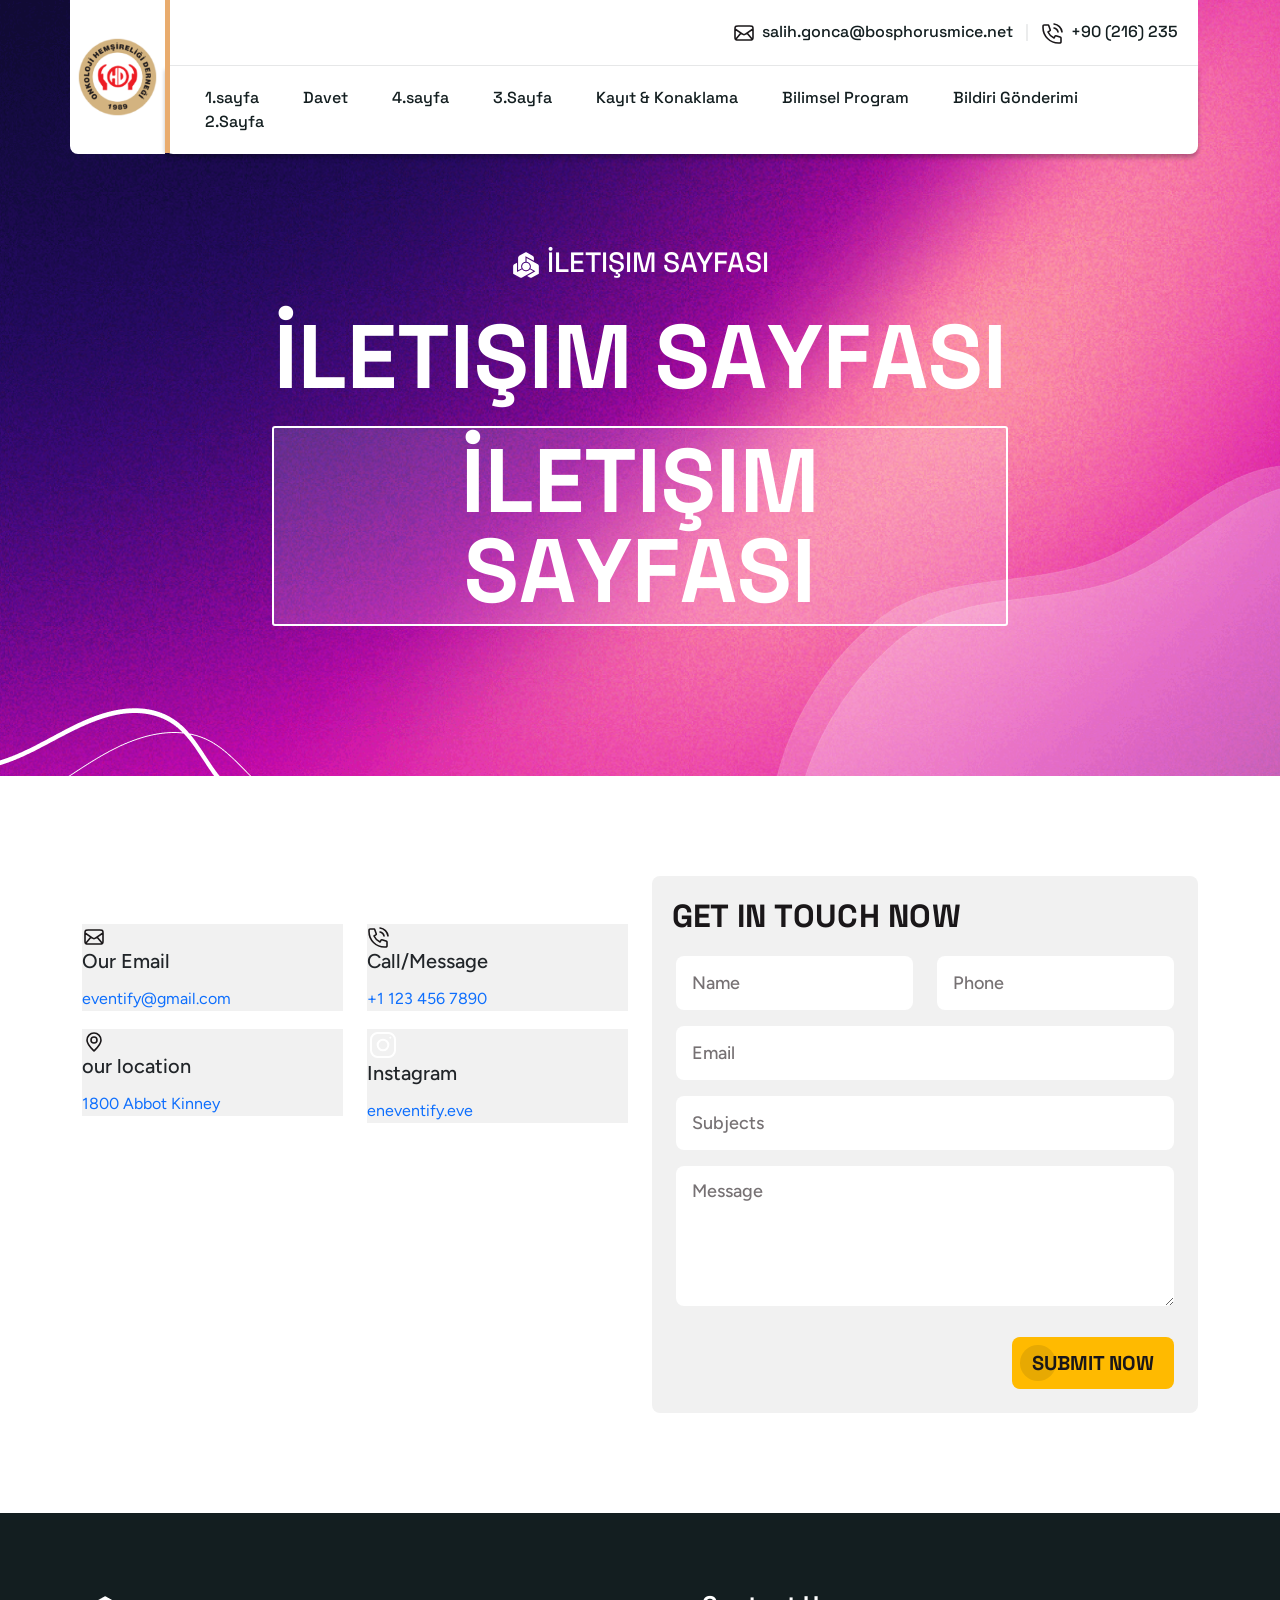
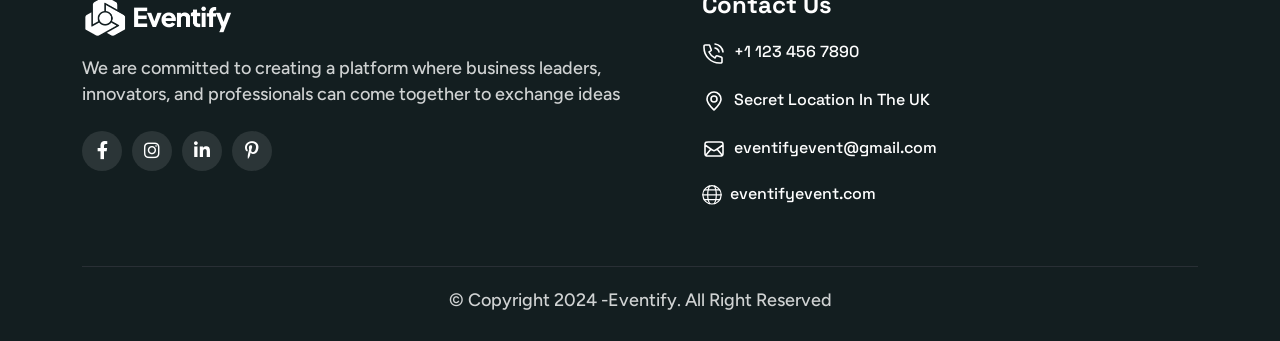
==== commit 5ad746ca: "4/11/2025 (HTML Sayfakarı Yapıldı 4 Tane)" ====
--- a/contact.html
+++ b/contact.html
@@ -100,14 +100,14 @@
 							<div class="header-elements">
 								<div class="main-menu">
 									<ul>
-										<li><a href="index3.html">Anasayfa</a></li>
+										<li><a href="index3.html">1.sayfa</a></li>
 										<li><a href="#">Davet</a></li>
-										<li><a href="content-page.html">Kurullar</a></li>
-										<li><a href="#">Genel Bilgiler</a></li>
+										<li><a href="pricing-plan.html">4.sayfa</a></li>
+										<li><a href="speakers-single.html">3.Sayfa</a></li>
 										<li><a href="#">Kayıt &amp; Konaklama</a></li>
 										<li><a href="#">Bilimsel Program</a></li>
 										<li><a href="#">Bildiri Gönderimi</a></li>
-										<li><a href="contact.html">İletişim</a></li>
+										<li><a href="contact.html">2.Sayfa</a></li>
 									</ul>
 								</div>
 								<div class="body-overlay"></div>
